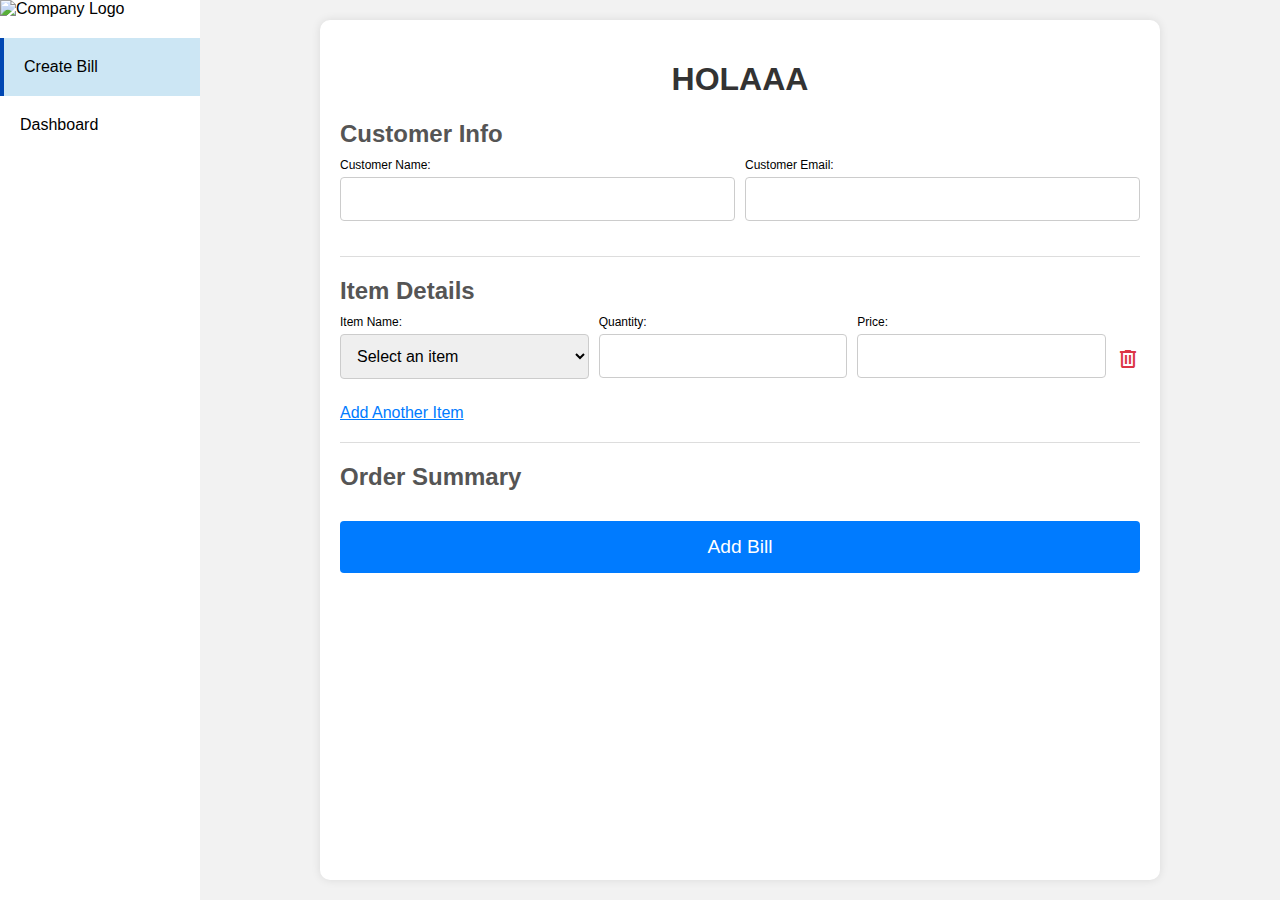
==== index.html @ 43d5c334 "Update index.html" ====
<!DOCTYPE html>
<html>
<head>
  <base target="_top">
  <link rel="stylesheet" href="https://fonts.googleapis.com/css2?family=Material+Symbols+Outlined:opsz,wght,FILL,GRAD@20..48,100..700,0..1,-50..200" />
 <link rel="stylesheet" href="styles.css">

</head>
<body>
  <div class="sidebar">
    <img src="placeholder.png" alt="Company Logo"> <!-- Image placeholder for company logo -->
    <a href="https://script.google.com/macros/s/AKfycbxAex6rJ88Iy-IToyTHHz_Qn7PBwy0bNDj9Z7qN47s/dev" class="active" onclick="showSection('create-bill')">Create Bill</a>
    <a href="https://script.google.com/macros/s/AKfycbxAex6rJ88Iy-IToyTHHz_Qn7PBwy0bNDj9Z7qN47s/dev/dashboard" onclick="showSection('dashboard')">Dashboard</a>
  </div>
  <div class="container">
    <div id="create-bill" class="section">
      <h1>HOLAAA</h1>
      <div class="section">
        <h2>Customer Info</h2>
        <form>
          <div class="customer-info">
            <div class="form-group">
              <label for="customer_name">Customer Name:</label>
              <input type="text" id="customer_name" name="customer_name">
              <span id="customer_name-error" class="error-message"></span>
            </div>
            <div class="form-group">
              <label for="customer_email">Customer Email:</label>
              <input type="email" id="customer_email" name="customer_email">
              <span id="customer_email-error" class="error-message"></span>
            </div>
          </div>
        </form>
      </div>

      <hr>

      <div class="section">
        <h2>Item Details</h2>
        <div id="items-container">
          <div class="item-row">
            <div class="form-group">
              <label for="item_name">Item Name:</label>
              <select class="item_name" name="item_name">
                <option value="" disabled selected>Select an item</option>
              </select>
              <span id="item_name-error" class="error-message"></span>
            </div>
            <div class="form-group">
              <label for="quantity">Quantity:</label>
              <input type="number" class="quantity" name="quantity">
              <span id="quantity-error" class="error-message"></span>
            </div>
            <div class="form-group">
              <label for="price">Price:</label>
              <input type="number" class="price" name="price" readonly>
              <span id="price-error" class="error-message"></span>
            </div>
            <button type="button" class="remove-item-button" onclick="removeItemRow(this)">
              <span class="material-symbols-outlined">delete</span>
            </button>
          </div>
        </div>
        <button type="button" id="add-item-button">Add Another Item</button>
      </div>

      <hr>

      <div id="total-summary" class="section">
        <h2>Order Summary</h2>
        <div id="summary-content"></div>
      </div>

      <div class="form-group">
        <button type="button" id="add-bill-button" onclick="validateAndAddBill()">Add Bill</button>
      </div>

      <template id="item-row-template">
        <div class="item-row">
          <div class="form-group">
            <label for="item_name">Item Name:</label>
            <select class="item_name" name="item_name">
              <option value="" disabled selected>Select an item</option>
            </select>
            <span id="item_name-error" class="error-message"></span>
          </div>
          <div class="form-group">
            <label for="quantity">Quantity:</label>
            <input type="number" class="quantity" name="quantity">
            <span id="quantity-error" class="error-message"></span>
          </div>
          <div class="form-group">
            <label for="price">Price:</label>
            <input type="number" class="price" name="price" readonly>
            <span id="price-error" class="error-message"></span>
          </div>
          <button type="button" class="remove-item-button" onclick="removeItemRow(this)">
            <span class="material-symbols-outlined">delete</span>
          </button>
        </div>
      </template>
    </div>

    <div id="dashboard" class="section" style="display: none;">
      <h1>Dashboard</h1>
      <iframe src="dashboard.html" style="width: 100%; height: 500px;"></iframe>
    </div>

</body>
</html>
---- styles.css ----
body {
  font-family: Arial, sans-serif;
  margin: 0;
  padding: 0;
  background-color: #F2F2F2;
  display: flex;
  height: 100vh;
  color: #000;
}

.container {
  width: 100%;
  max-width: 800px;
  margin: 20px auto;
  padding: 20px;
  background-color: #fff;
  box-shadow: 0 0 10px rgba(0, 0, 0, 0.1);
  border-radius: 10px;
  overflow-y: auto;
}

h1 {
  text-align: center;
  color: #333;
}

.section {
  margin-bottom: 20px;
}

h2 {
  font-size: 1.5em;
  margin-bottom: 10px;
  color: #555;
}

.customer-info {
  display: flex;
  flex-wrap: wrap;
  gap: 10px;
}

.form-group {
  margin-bottom: 15px;
  flex: 1;
  min-width: 200px;
}

label {
  display: block;
  margin-bottom: 5px;
  font-weight: 400;
  font-size: 12px;
}

input[type="text"], input[type="email"], input[type="number"], select {
  width: 100%;
  padding: 12px;
  margin: 0;
  border: 1px solid #ccc;
  border-radius: 4px;
  box-sizing: border-box;
  font-size: 16px;
}

button {
  padding: 10px 15px;
  margin-top: 10px;
  border: none;
  border-radius: 4px;
  background-color: #28a745;
  color: #fff;
  cursor: pointer;
  font-size: 1em;
}

button.remove-item-button {
  background: none;
  border: none;
  color: #dc3545;
  cursor: pointer;
  padding: 0;
  display: flex;
  align-items: center;
  justify-content: center;
}

button#add-item-button {
  background: none;
  border: none;
  color: #007bff;
  cursor: pointer;
  text-decoration: underline;
  padding: 0;
  font-size: 1em;
}

button#add-bill-button {
  width: 100%;
  padding: 15px;
  background-color: #007bff;
  font-size: 1.2em;
}

hr {
  border: none;
  border-top: 1px solid #ddd;
  margin: 20px 0;
}

.item-row {
  display: flex;
  flex-wrap: wrap;
  gap: 10px;
  align-items: center;
}

.item-row .form-group {
  flex: 1;
  min-width: 200px;
}

.error-message {
  color: red;
  font-size: 12px;
  display: none;
}

.snackbar {
  visibility: hidden;
  min-width: 250px;
  margin-left: -125px;
  background-color: #333;
  color: #fff;
  text-align: center;
  border-radius: 2px;
  padding: 16px;
  position: fixed;
  z-index: 1;
  left: 50%;
  bottom: 30px;
  font-size: 17px;
}

.snackbar.show {
  visibility: visible;
  -webkit-animation: fadein 0.5s, fadeout 0.5s 2.5s;
  animation: fadein 0.5s, fadeout 0.5s 2.5s;
}

@-webkit-keyframes fadein {
  from {bottom: 0; opacity: 0;}
  to {bottom: 30px; opacity: 1;}
}

@keyframes fadein {
  from {bottom: 0; opacity: 0;}
  to {bottom: 30px; opacity: 1;}
}

@-webkit-keyframes fadeout {
  from {bottom: 30px; opacity: 1;}
  to {bottom: 0; opacity: 0;}
}

@keyframes fadeout {
  from {bottom: 30px; opacity: 1;}
  to {bottom: 0; opacity: 0;}
}

.sidebar {
  min-width: 200px;
  background-color: #fff;
  display: flex;
  flex-direction: column;
  height: 100vh;
  box-sizing: border-box;
}

.sidebar img {
  width: 100%;
  height: auto;
  margin-bottom: 20px;
}

.sidebar a {
  color: #000;
  text-decoration: none;
  padding: 20px;
  margin: 0;
  display: flex;
  align-items: center;
}

.sidebar a.active {
  background-color: #CCE6F4; /* Light blue color for active tab */
  color: #000;
  border-left: 4px solid #0047b3; /* Strong blue line on the left */
}

.sidebar a:hover {
  background-color: #e0e0e0;
}

@media (max-width: 600px) {
  .container {
    padding: 10px;
  }

  .form-group {
    margin-bottom: 10px;
  }

  h1 {
    font-size: 1.5em;
  }

  h2 {
    font-size: 1.2em;
  }

  .customer-info,
  .item-row .form-group {
    flex: 1 1 100%;
  }

  button#add-item-button {
    width: 100%;
  }

  .sidebar {
    position: fixed;
    bottom: 0;
    width: 100%;
    display: flex;
    flex-direction: row;
    justify-content: space-around;
    height: auto;
  }

  .container {
    margin-top: 20px;
  }
}
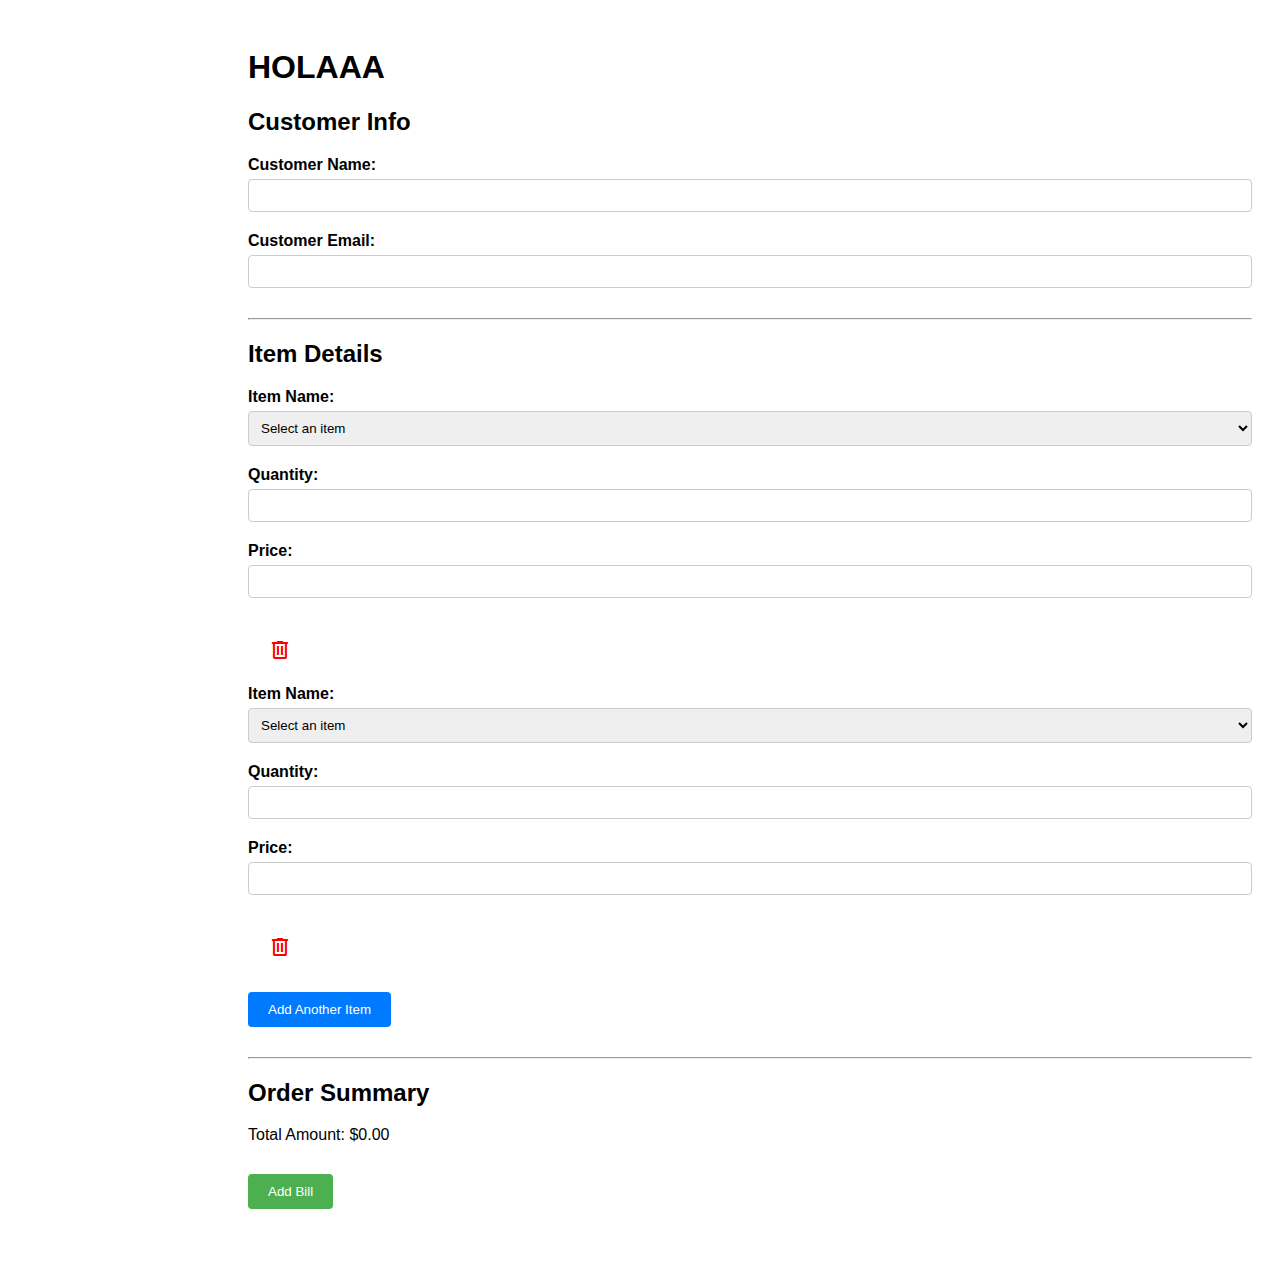
==== commit e2e6aa5c: "Update index.html" ====
--- a/index.html
+++ b/index.html
@@ -3,15 +3,10 @@
 <head>
   <base target="_top">
   <link rel="stylesheet" href="https://fonts.googleapis.com/css2?family=Material+Symbols+Outlined:opsz,wght,FILL,GRAD@20..48,100..700,0..1,-50..200" />
- <link rel="stylesheet" href="styles.css">
-
+  <link rel="stylesheet" href="styles.css">
 </head>
 <body>
-  <div class="sidebar">
-    <img src="placeholder.png" alt="Company Logo"> <!-- Image placeholder for company logo -->
-    <a href="https://script.google.com/macros/s/AKfycbxAex6rJ88Iy-IToyTHHz_Qn7PBwy0bNDj9Z7qN47s/dev" class="active" onclick="showSection('create-bill')">Create Bill</a>
-    <a href="https://script.google.com/macros/s/AKfycbxAex6rJ88Iy-IToyTHHz_Qn7PBwy0bNDj9Z7qN47s/dev/dashboard" onclick="showSection('dashboard')">Dashboard</a>
-  </div>
+ 
   <div class="container">
     <div id="create-bill" class="section">
       <h1>HOLAAA</h1>
@@ -101,10 +96,9 @@
       </template>
     </div>
 
-    <div id="dashboard" class="section" style="display: none;">
-      <h1>Dashboard</h1>
-      <iframe src="dashboard.html" style="width: 100%; height: 500px;"></iframe>
     </div>
+  </div>
 
+  <script src="functions.js"></script>
 </body>
 </html>
--- a/styles.css
+++ b/styles.css
@@ -1,245 +1,98 @@
+body {
+  font-family: Arial, sans-serif;
+}
 
- body {
-  font-family: Arial, sans-serif;
-  margin: 0;
-  padding: 0;
-  background-color: #F2F2F2;
-  display: flex;
-  height: 100vh;
-  color: #000;
+.sidebar {
+  width: 200px;
+  position: fixed;
+  height: 100%;
+  background-color: #f8f9fa;
+  padding-top: 20px;
+}
+
+.sidebar a {
+  display: block;
+  color: black;
+  padding: 16px;
+  text-decoration: none;
+}
+
+.sidebar a.active {
+  background-color: #4CAF50;
+  color: white;
+}
+
+.sidebar a:hover:not(.active) {
+  background-color: #555;
+  color: white;
 }
 
 .container {
-  width: 100%;
-  max-width: 800px;
-  margin: 20px auto;
+  margin-left: 220px;
   padding: 20px;
-  background-color: #fff;
-  box-shadow: 0 0 10px rgba(0, 0, 0, 0.1);
-  border-radius: 10px;
-  overflow-y: auto;
-}
-
-h1 {
-  text-align: center;
-  color: #333;
 }
 
 .section {
   margin-bottom: 20px;
 }
 
-h2 {
-  font-size: 1.5em;
+.form-group {
   margin-bottom: 10px;
-  color: #555;
-}
-
-.customer-info {
-  display: flex;
-  flex-wrap: wrap;
-  gap: 10px;
-}
-
-.form-group {
-  margin-bottom: 15px;
-  flex: 1;
-  min-width: 200px;
 }
 
 label {
   display: block;
-  margin-bottom: 5px;
-  font-weight: 400;
-  font-size: 12px;
+  font-weight: bold;
 }
 
-input[type="text"], input[type="email"], input[type="number"], select {
+input[type="text"],
+input[type="email"],
+input[type="number"],
+select {
   width: 100%;
-  padding: 12px;
-  margin: 0;
+  padding: 8px;
+  margin-top: 5px;
+  margin-bottom: 10px;
+  display: inline-block;
   border: 1px solid #ccc;
   border-radius: 4px;
   box-sizing: border-box;
-  font-size: 16px;
 }
 
 button {
-  padding: 10px 15px;
-  margin-top: 10px;
+  background-color: #4CAF50;
+  color: white;
+  padding: 10px 20px;
+  margin: 10px 0;
   border: none;
   border-radius: 4px;
-  background-color: #28a745;
-  color: #fff;
   cursor: pointer;
-  font-size: 1em;
 }
 
-button.remove-item-button {
-  background: none;
-  border: none;
-  color: #dc3545;
-  cursor: pointer;
-  padding: 0;
-  display: flex;
-  align-items: center;
-  justify-content: center;
-}
-
-button#add-item-button {
-  background: none;
-  border: none;
-  color: #007bff;
-  cursor: pointer;
-  text-decoration: underline;
-  padding: 0;
-  font-size: 1em;
-}
-
-button#add-bill-button {
-  width: 100%;
-  padding: 15px;
-  background-color: #007bff;
-  font-size: 1.2em;
-}
-
-hr {
-  border: none;
-  border-top: 1px solid #ddd;
-  margin: 20px 0;
-}
-
-.item-row {
-  display: flex;
-  flex-wrap: wrap;
-  gap: 10px;
-  align-items: center;
-}
-
-.item-row .form-group {
-  flex: 1;
-  min-width: 200px;
+button:hover {
+  background-color: #45a049;
 }
 
 .error-message {
   color: red;
-  font-size: 12px;
-  display: none;
+  font-size: 0.9em;
 }
 
-.snackbar {
-  visibility: hidden;
-  min-width: 250px;
-  margin-left: -125px;
-  background-color: #333;
-  color: #fff;
-  text-align: center;
-  border-radius: 2px;
-  padding: 16px;
-  position: fixed;
-  z-index: 1;
-  left: 50%;
-  bottom: 30px;
-  font-size: 17px;
+#add-item-button {
+  background-color: #007bff;
 }
 
-.snackbar.show {
-  visibility: visible;
-  -webkit-animation: fadein 0.5s, fadeout 0.5s 2.5s;
-  animation: fadein 0.5s, fadeout 0.5s 2.5s;
+#add-item-button:hover {
+  background-color: #0056b3;
 }
 
-@-webkit-keyframes fadein {
-  from {bottom: 0; opacity: 0;}
-  to {bottom: 30px; opacity: 1;}
+.remove-item-button {
+  background: none;
+  border: none;
+  cursor: pointer;
 }
 
-@keyframes fadein {
-  from {bottom: 0; opacity: 0;}
-  to {bottom: 30px; opacity: 1;}
+.material-symbols-outlined {
+  font-size: 24px;
+  color: red;
 }
-
-@-webkit-keyframes fadeout {
-  from {bottom: 30px; opacity: 1;}
-  to {bottom: 0; opacity: 0;}
-}
-
-@keyframes fadeout {
-  from {bottom: 30px; opacity: 1;}
-  to {bottom: 0; opacity: 0;}
-}
-
-.sidebar {
-  min-width: 200px;
-  background-color: #fff;
-  display: flex;
-  flex-direction: column;
-  height: 100vh;
-  box-sizing: border-box;
-}
-
-.sidebar img {
-  width: 100%;
-  height: auto;
-  margin-bottom: 20px;
-}
-
-.sidebar a {
-  color: #000;
-  text-decoration: none;
-  padding: 20px;
-  margin: 0;
-  display: flex;
-  align-items: center;
-}
-
-.sidebar a.active {
-  background-color: #CCE6F4; /* Light blue color for active tab */
-  color: #000;
-  border-left: 4px solid #0047b3; /* Strong blue line on the left */
-}
-
-.sidebar a:hover {
-  background-color: #e0e0e0;
-}
-
-@media (max-width: 600px) {
-  .container {
-    padding: 10px;
-  }
-
-  .form-group {
-    margin-bottom: 10px;
-  }
-
-  h1 {
-    font-size: 1.5em;
-  }
-
-  h2 {
-    font-size: 1.2em;
-  }
-
-  .customer-info,
-  .item-row .form-group {
-    flex: 1 1 100%;
-  }
-
-  button#add-item-button {
-    width: 100%;
-  }
-
-  .sidebar {
-    position: fixed;
-    bottom: 0;
-    width: 100%;
-    display: flex;
-    flex-direction: row;
-    justify-content: space-around;
-    height: auto;
-  }
-
-  .container {
-    margin-top: 20px;
-  }
-}
